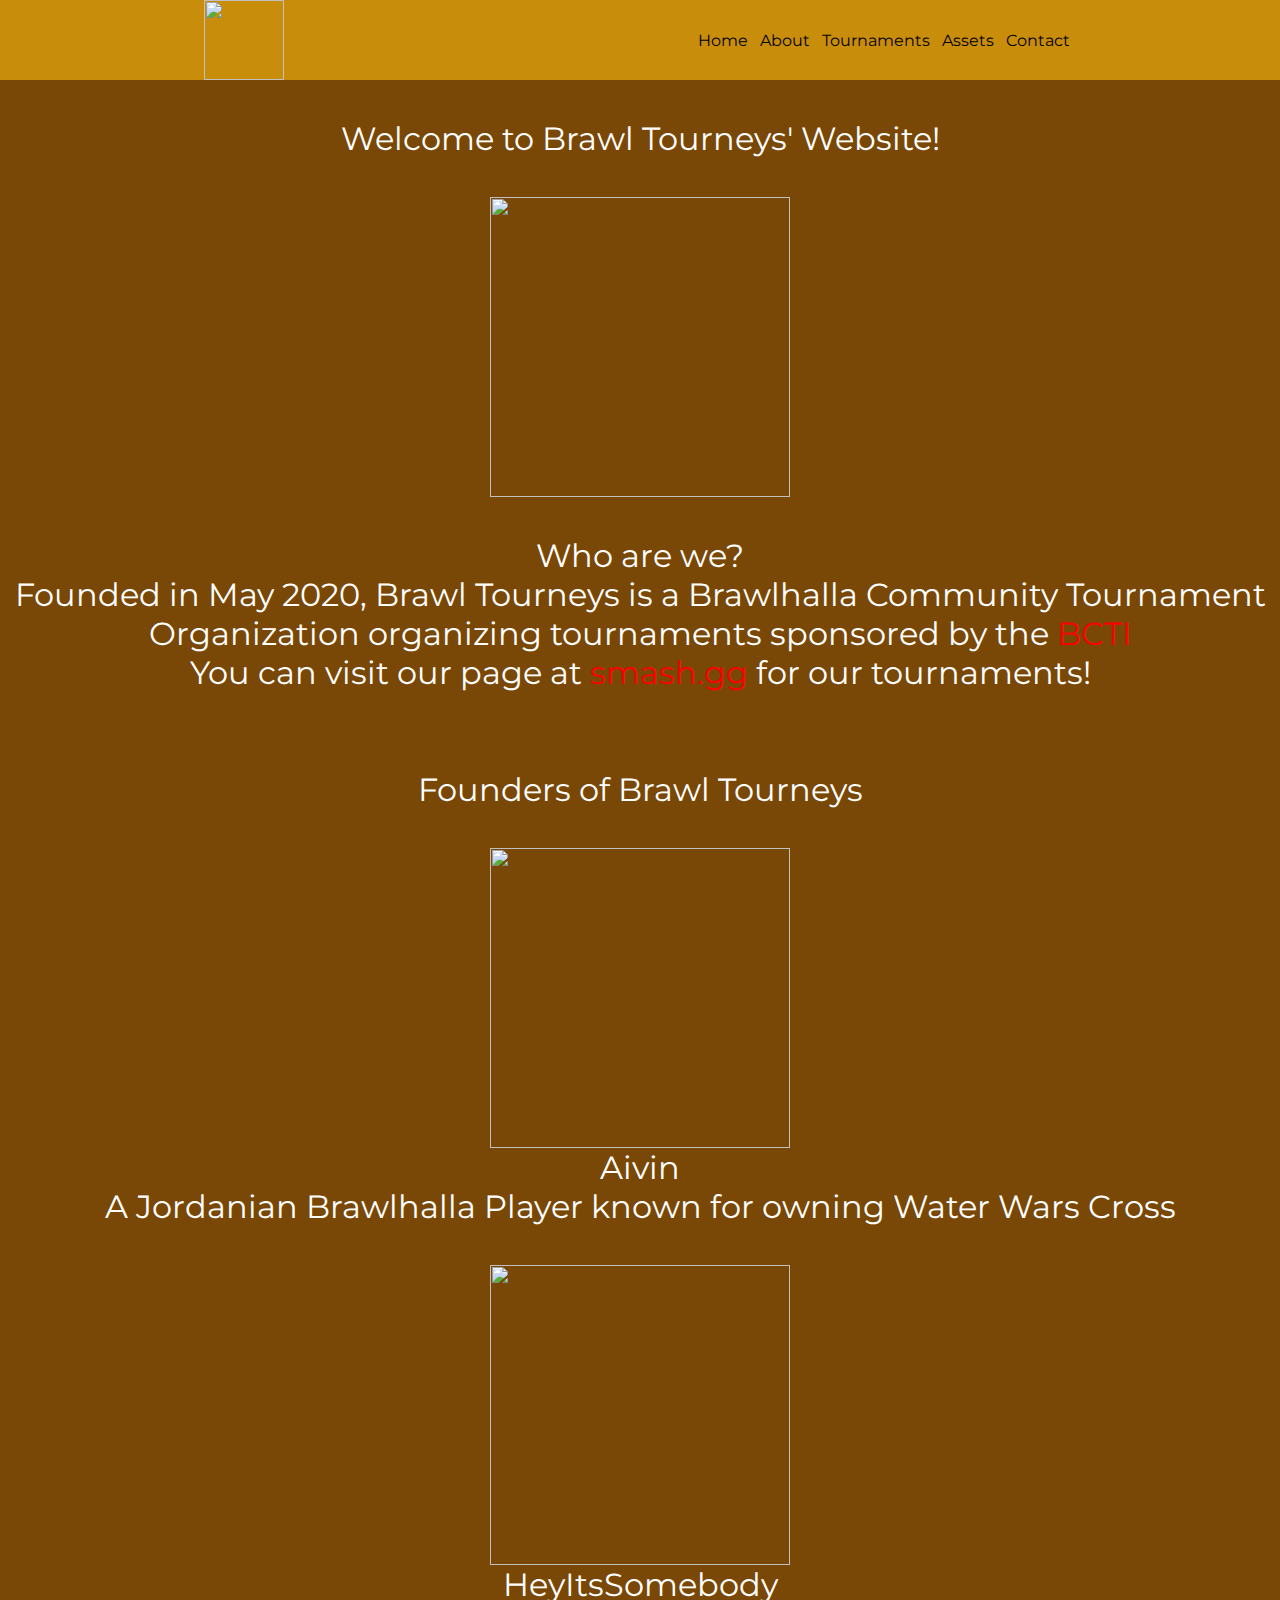
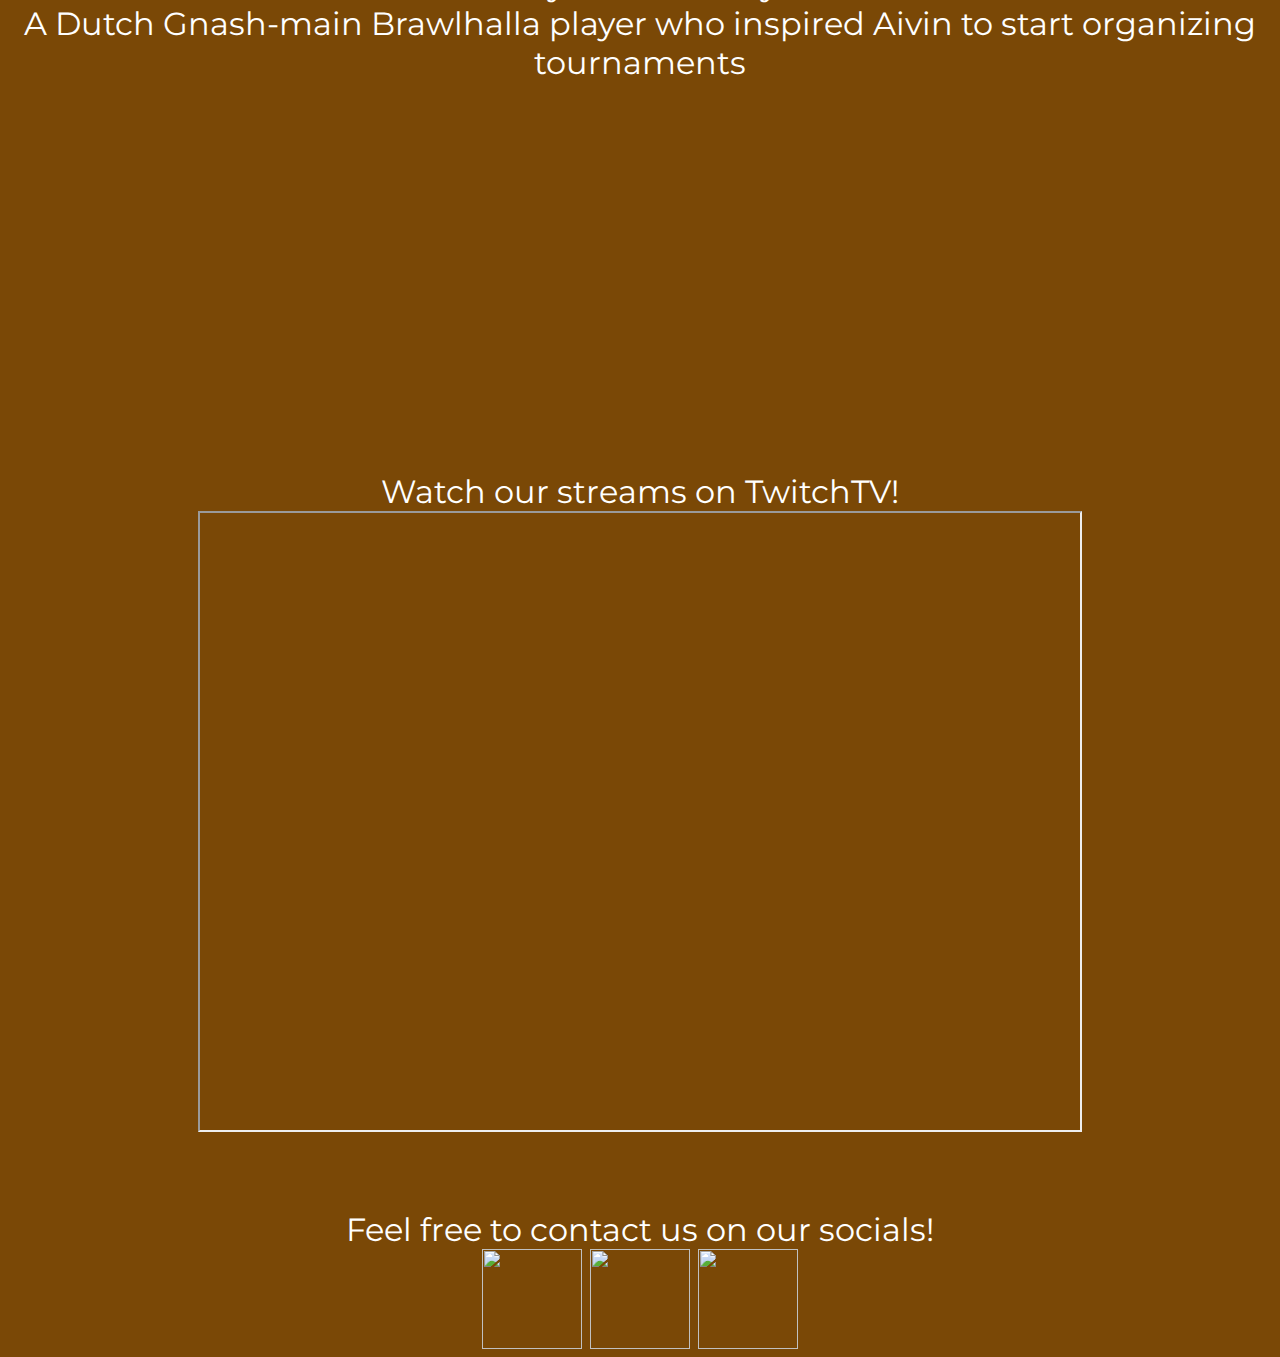
==== index.html @ 2d04a1f2 "Add files via upload" ====
<html>
    <head>
        <meta charset="utf-8">
        <title>First Site</title>
        <link rel="stylesheet" href="index.css"/>
        <link rel="stylesheet" href="https://cdnjs.cloudflare.com/ajax/libs/animate.css/4.1.1/animate.min.css"/>
        <style>@import url('https://fonts.googleapis.com/css2?family=Montserrat:wght@500&display=swap');</style>
    </head>
    <body>
        <nav id="home" class="nav">
            <img id="logoimg" src="logo.png" width="80" height="80"></img>
            <ul id="nav-links">
                <li class="nav-item"><a class="nav-link" href="#home">Home</a></li>
                <li class="nav-item"><a class="nav-link" href="#about">About</a></li>
                <li class="nav-item"><a class="nav-link" href="#tournaments">Tournaments</a></li>
                <li class="nav-item"><a class="nav-link" href="assets.html">Assets</a></li>
                <li class="nav-item"><a class="nav-link" href="#contact">Contact</a></li>
            </ul>
        </nav>
        
        <div class="container" align="center">
            <text>
            <br>
            Welcome to Brawl Tourneys' Website!<br>
            <br>
            <img class="popout" src="logo.png" width="0" height="0"></img>
            <br>
            <br>
            <div id="about">
                Who are we?<br>
                Founded in May 2020, Brawl Tourneys is a Brawlhalla Community Tournament Organization organizing tournaments sponsored by the <a href="https://smash.gg/BCTI">BCTI</a><br>
                You can visit our page at <a href="https://smash.gg/BrawlTourneys">smash.gg</a> for our tournaments!<br><br><br>
                Founders of Brawl Tourneys<br><br>
                <img class="popout" width="0" height="0" src="assets/aivin2.png"></img><br>
                Aivin<br>
                A Jordanian Brawlhalla Player known for owning Water Wars Cross<br><br>
                <tr><img class="popout" width="0" height="0" src="assets/heyitssomebody.png"></img><br>
                HeyItsSomebody<br>
                A Dutch Gnash-main Brawlhalla player who inspired Aivin to start organizing tournaments<br><br>
                
            </div>
            <br>
            <br><br><br><br><br><br><br><br>
            Watch our streams on TwitchTV!<br>
            <iframe id="ttvstream" src="https://player.twitch.tv/?channel=BrawlTourneysBT&parent=localhost" allowfullscreen="true"></iframe>
            <br><br><br>
            Feel free to contact us on our socials!
            <br>
            <div id="contact">
                <a href="https://discord.gg/nMcJPQB"><img id="Discord" width="100" height="100" src="assets/discord/black.svg" onmouseover="document.getElementById('Discord').src = 'assets/discord/white.svg'" onmouseout="document.getElementById('Discord').src = 'assets/discord/black.svg'"></img></a>
                <a href="https://twitter.com/BrawlTourneysBT"><img id="Twitter" width="100" height="100" src="assets/twitter/black.svg" onmouseover="document.getElementById('Twitter').src = 'assets/twitter/white.svg'" onmouseout="document.getElementById('Twitter').src = 'assets/twitter/black.svg'"></img></a> 
                <a href="https://twitch.tv/BrawlTourneysBT"><img id="Twitch" width="100" height="100" src="assets/twitch/black.svg" onmouseover="document.getElementById('Twitch').src = 'assets/twitch/white.svg'" onmouseout="document.getElementById('Twitch').src = 'assets/twitch/black.svg'"></img></a> 
            </div>
            </text>
            
        </div>

  
    </body>
</html>
---- index.css ----
*{
    margin:0px;
    padding: 0px;
    box-sizing: border-box;
}




body {
    font-family: 'Montserrat', sans-serif;
    background-color: #7a4806;
}

.popout {
    width: 300px;
    height: 300px;
    transition: 1.2s;
}

#ttvstream {
    width: 69%;
    height: 69%;
}

.container text{
    font-size: xx-large;
    align-items: center;
    color: white;
}

.container a{
    color: red;
    text-decoration: none;
}






.nav {
    background-color: #c98d0c;
    align-items: center;
    height: 80px;
    display: flex;
    justify-content: space-around;
    min-height: 8vh;
}

#nav-links {
    display: flex;
    justify-content: space-around;
    width: 30%;
}


#nav-links > li{
    transition: 0.5s;
    list-style: none;
}

#nav-links > li > a:any-link{
    text-decoration: none;
    color: black;
    transition: 0.7s;
}


#nav-links > li > a:hover{
    text-decoration: none;
    color: white;
    transition: 0.7s;
}


.btn-1 {
    background-color: #c98d0c;
    border-radius: 30px;
    font-family: 'Montserrat', sans-serif;
    box-shadow: inset 0 0 0 0 #7a4806;
    width: 300px;
    height: 150px;
    transition: 0.5s;
    font-size: 50px;
}

.btn-1:hover {
    cursor: pointer;
    border-radius: 0px;
    box-shadow: inset 0 -150px 0 0 #7a4806;
    transition: 0.5s;
}

@media screen and (max-width:1200px) {
    #nav-links {
        width: 80%;
    }
}

@media screen and (min-width:1201px) {
}
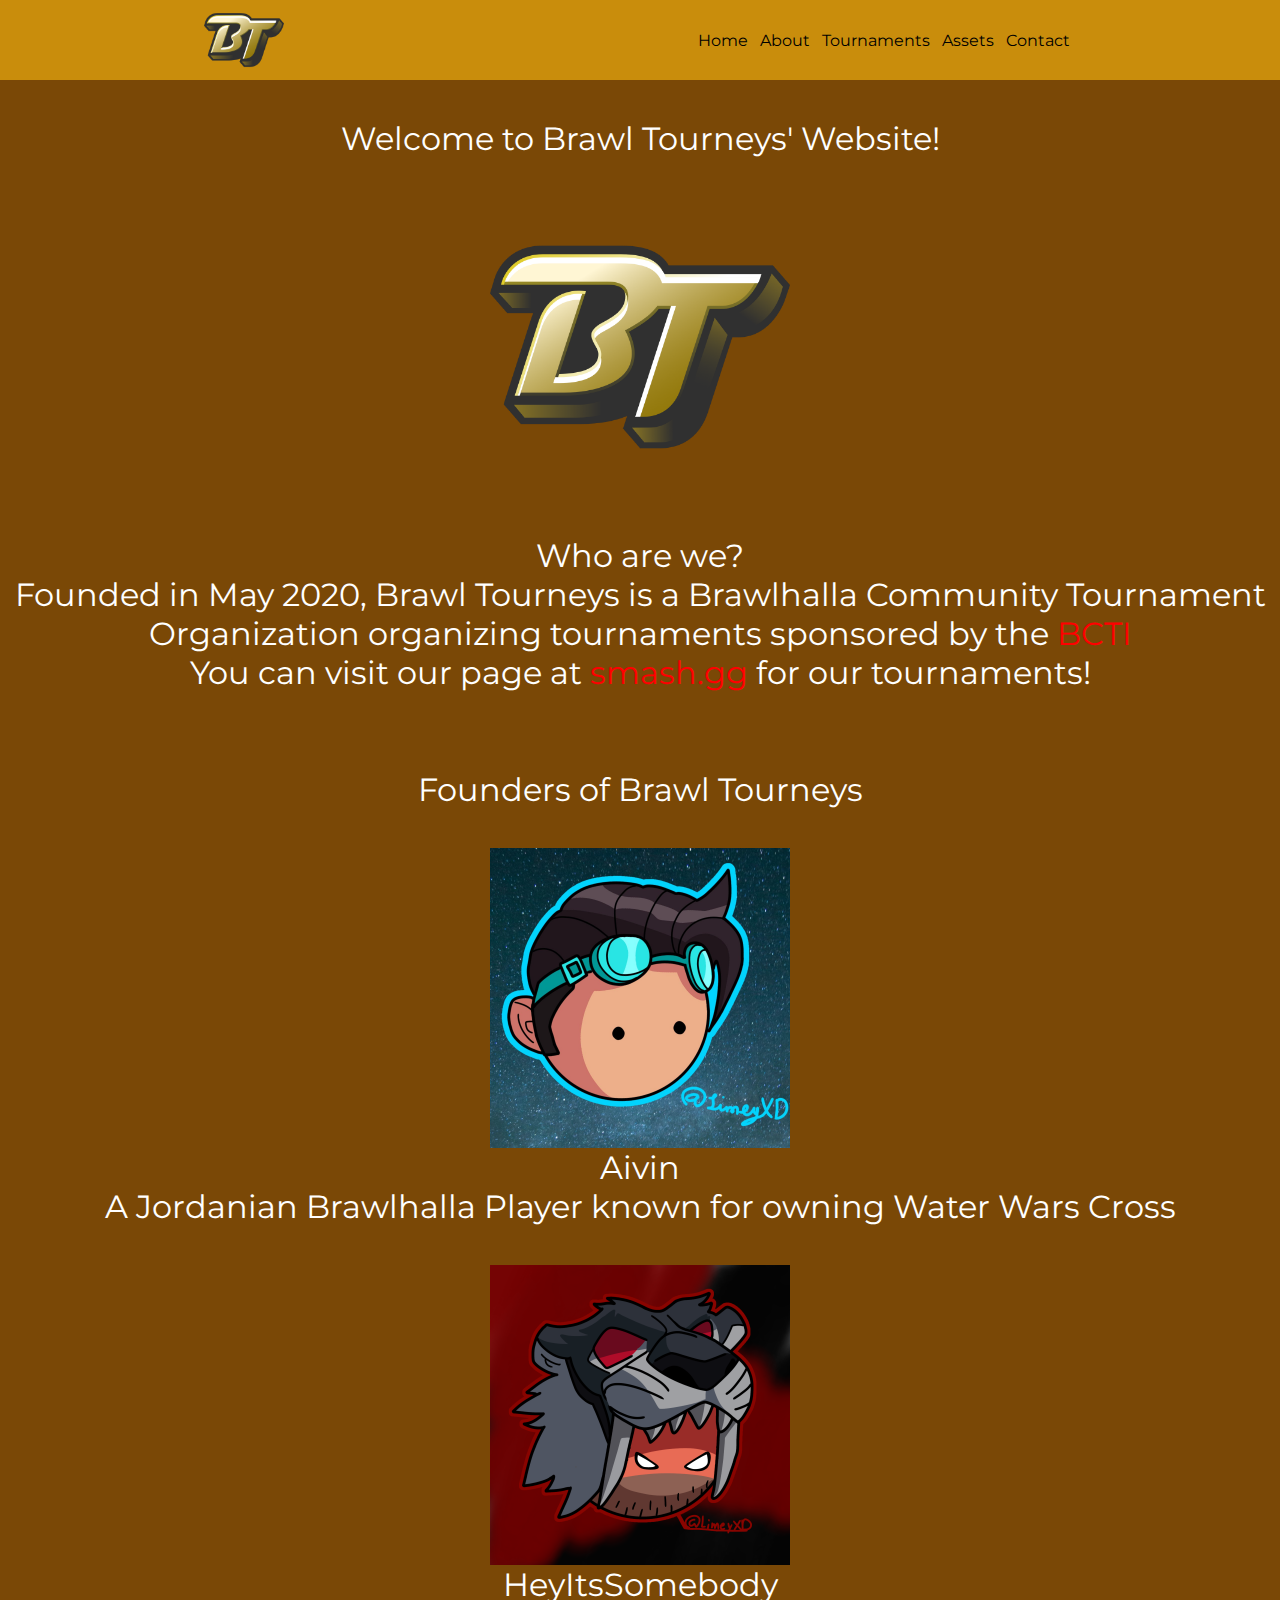
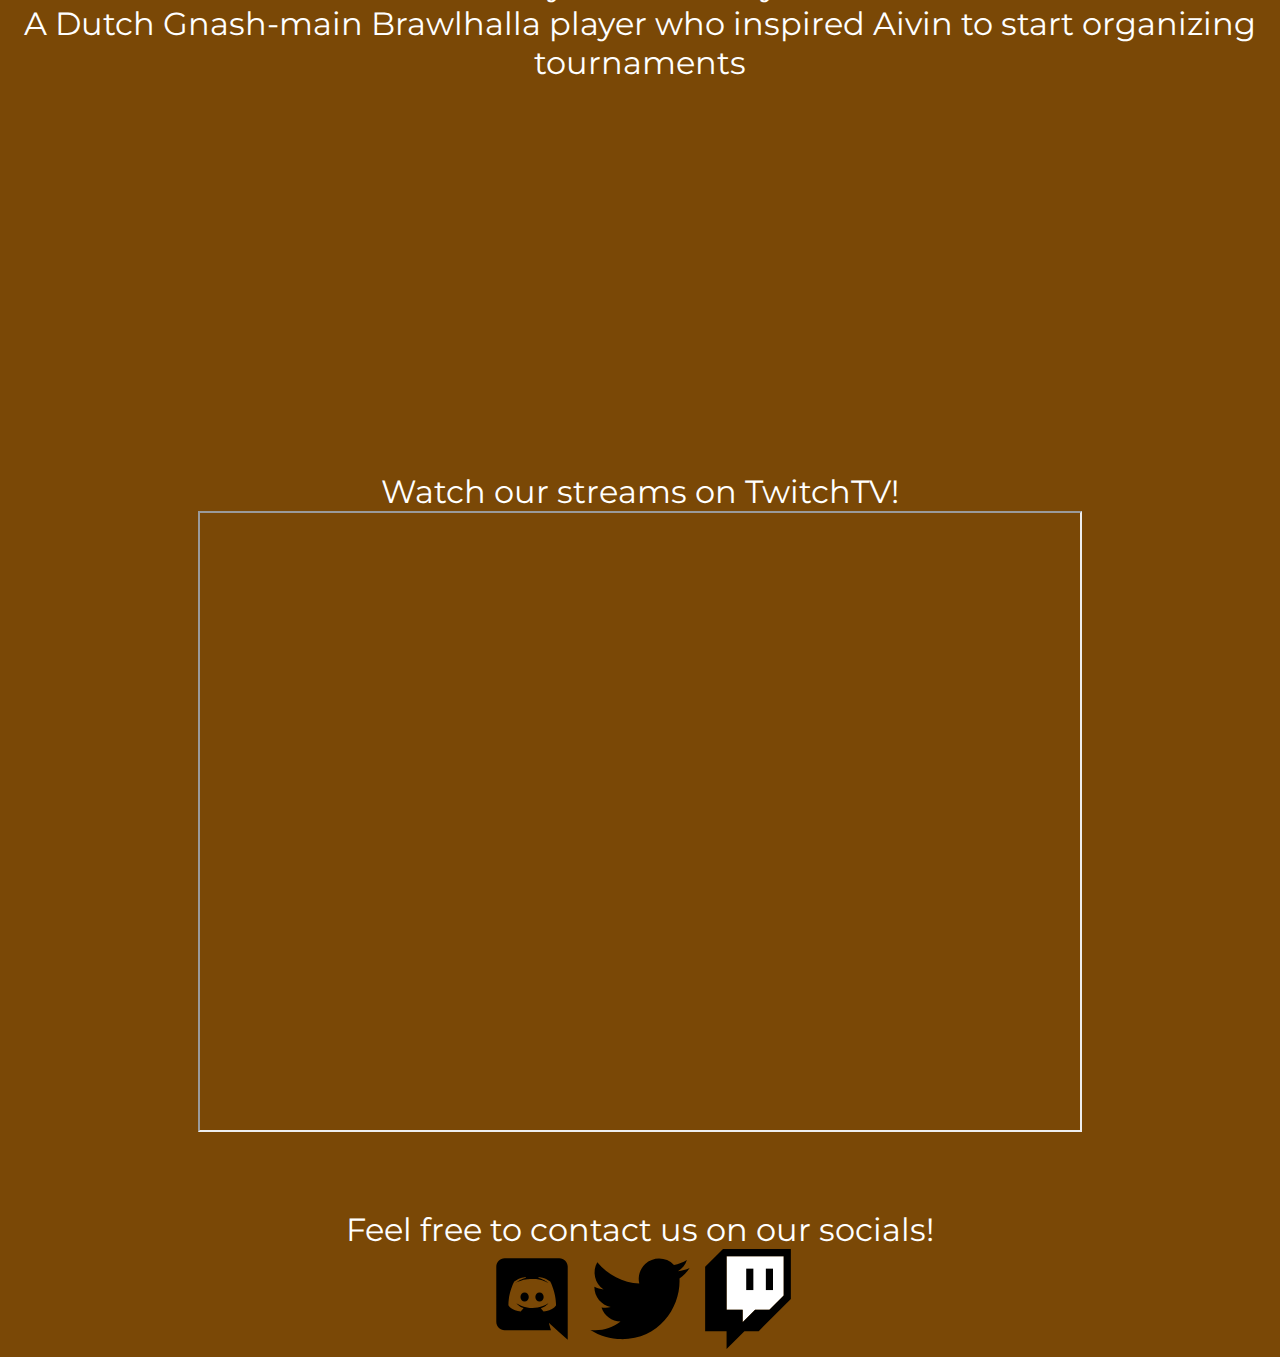
==== commit f9caf90e: "Update index.html" ====
--- a/index.html
+++ b/index.html
@@ -42,7 +42,7 @@
             <br>
             <br><br><br><br><br><br><br><br>
             Watch our streams on TwitchTV!<br>
-            <iframe id="ttvstream" src="https://player.twitch.tv/?channel=BrawlTourneysBT&parent=localhost" allowfullscreen="true"></iframe>
+            <iframe id="ttvstream" src="https://player.twitch.tv/?channel=BrawlTourneysBT&parent=aivinxj.github.io/brawltourneys.github.io/" allowfullscreen="true"></iframe>
             <br><br><br>
             Feel free to contact us on our socials!
             <br>
@@ -57,4 +57,4 @@
 
   
     </body>
-</html>+</html>
